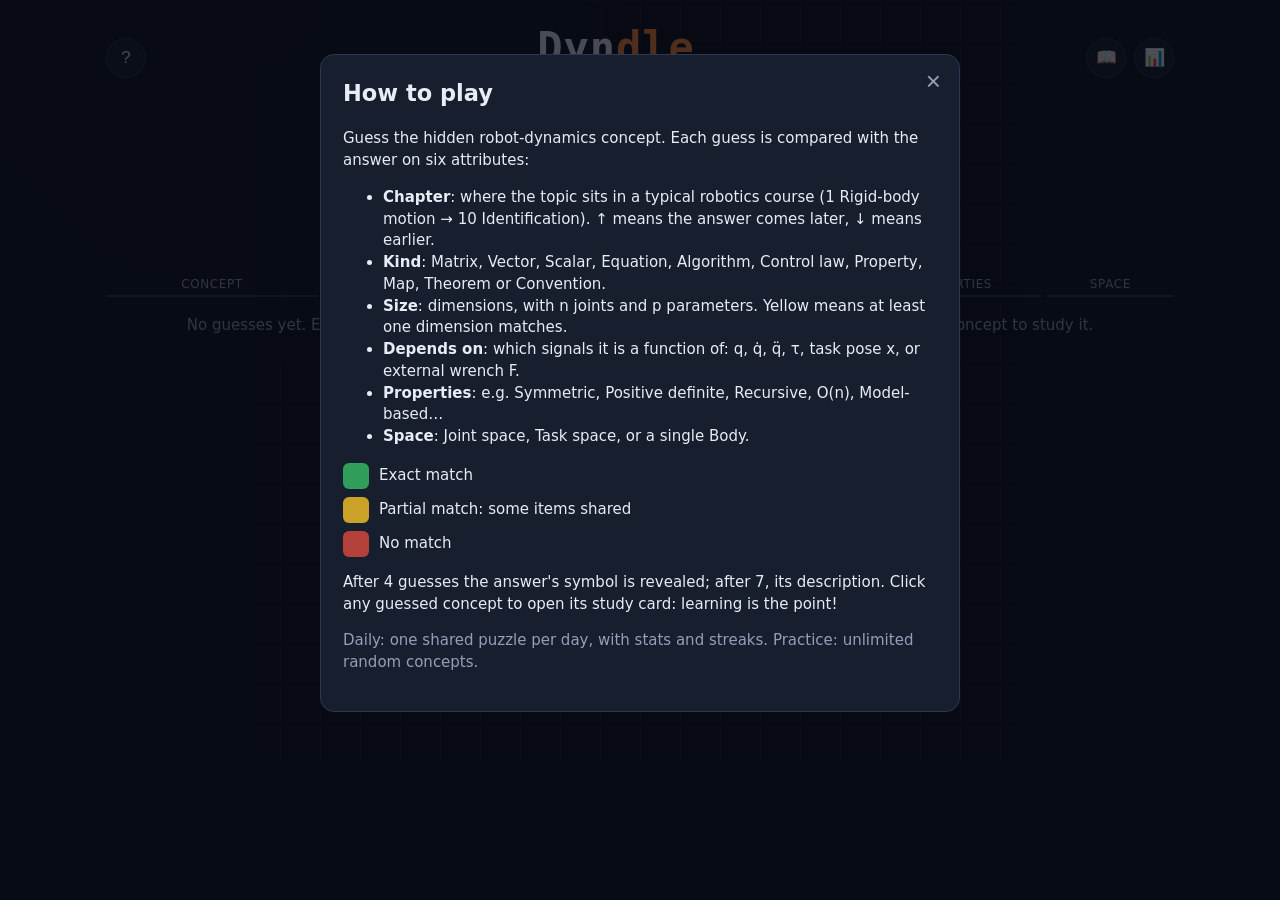
==== index.html @ 5da60e46 "Build Dyndle: daily robot-dynamics guessing game Static Wordle-style game with 64 robot-dynamics con" ====
<!doctype html>
<html lang="en">
<head>
  <meta charset="utf-8">
  <meta name="viewport" content="width=device-width, initial-scale=1">
  <title>Dyndle</title>
  <meta name="description" content="A daily guessing game for learning robot dynamics: guess the concept from its attributes.">
  <link rel="icon" href="data:image/svg+xml,<svg xmlns='http://www.w3.org/2000/svg' viewBox='0 0 100 100'><text y='.9em' font-size='90'>🦾</text></svg>">
  <link rel="stylesheet" href="vendor/katex/katex.min.css">
  <script defer src="vendor/katex/katex.min.js"></script>
  <link rel="stylesheet" href="style.css">
</head>
<body>
  <header class="top">
    <button class="icon-btn" id="btn-help" title="How to play" aria-label="How to play">?</button>
    <div class="brand">
      <h1>Dyn<span>dle</span></h1>
      <p class="tagline">Guess the robot-dynamics concept</p>
    </div>
    <div class="top-right">
      <button class="icon-btn" id="btn-study" title="Study all concepts" aria-label="Study all concepts">📖</button>
      <button class="icon-btn" id="btn-stats" title="Statistics" aria-label="Statistics">📊</button>
    </div>
  </header>

  <main>
    <nav class="modes" role="tablist">
      <button class="mode active" data-mode="daily" role="tab">Daily <span id="daily-no"></span></button>
      <button class="mode" data-mode="practice" role="tab">Practice ∞</button>
    </nav>

    <section class="input-area" id="input-area">
      <div class="search">
        <input id="guess-input" type="text" autocomplete="off" spellcheck="false"
               placeholder="Type a concept… e.g. mass matrix, RNEA, Jacobian" aria-label="Guess a concept">
        <ul id="suggestions" class="suggestions" role="listbox" hidden></ul>
      </div>
      <button id="btn-guess" class="primary">Guess</button>
    </section>

    <section class="hints" id="hints"></section>

    <div id="win-banner" class="win-banner" hidden></div>

    <section class="board-wrap">
      <div class="board" id="board">
        <div class="row head">
          <div>Concept</div><div>Chapter</div><div>Kind</div><div>Size</div>
          <div>Depends on</div><div>Properties</div><div>Space</div>
        </div>
      </div>
      <p class="empty" id="empty-msg">No guesses yet. Every concept you guess shows which attributes match the answer. Click a guessed concept to study it.</p>
    </section>
  </main>

  <footer>
    n = number of joints · p = number of dynamic parameters · b = number of base parameters
  </footer>

  <!-- Modal -->
  <div class="modal-back" id="modal" hidden>
    <div class="modal" role="dialog" aria-modal="true">
      <button class="close" id="modal-close" aria-label="Close">×</button>
      <div id="modal-body"></div>
    </div>
  </div>

  <div class="toast" id="toast" hidden></div>

  <script src="js/data.js"></script>
  <script src="js/game.js"></script>
</body>
</html>
---- style.css ----
:root {
  --bg: #0f1420;
  --panel: #171e2e;
  --panel-2: #1f2840;
  --line: #2c3854;
  --text: #e7ecf5;
  --muted: #94a0b8;
  --accent: #ff8a3d;
  --green: #2f9e5b;
  --yellow: #c9a227;
  --red: #b5413a;
  --radius: 10px;
  color-scheme: dark;
}
:root[data-theme="light"] {
  --bg: #f3f5f9; --panel: #ffffff; --panel-2: #eef1f7; --line: #d3d9e6;
  --text: #182033; --muted: #5d6880; color-scheme: light;
}
* { box-sizing: border-box; }
[hidden] { display: none !important; }
html, body { margin: 0; }
body {
  background: var(--bg);
  background-image: radial-gradient(circle at 20% 0%, rgba(255,138,61,.08), transparent 40%),
                    linear-gradient(var(--line) 1px, transparent 1px),
                    linear-gradient(90deg, var(--line) 1px, transparent 1px);
  background-size: auto, 40px 40px, 40px 40px;
  background-attachment: fixed;
  color: var(--text);
  font: 15px/1.45 system-ui, -apple-system, "Segoe UI", Roboto, sans-serif;
  min-height: 100vh;
}
body::before { content: ""; position: fixed; inset: 0; background: var(--bg); opacity: .88; z-index: -1; }

.top { display: flex; align-items: center; justify-content: space-between; max-width: 1100px; margin: 0 auto; padding: 18px 16px 6px; }
.brand { text-align: center; }
.brand h1 { margin: 0; font-size: 42px; letter-spacing: 1px; font-weight: 800; font-family: ui-monospace, "SF Mono", Menlo, Consolas, monospace; }
.brand h1 span { color: var(--accent); }
.tagline { margin: 0; color: var(--muted); font-size: 13px; }
.top-right { display: flex; gap: 8px; }
.icon-btn { width: 40px; height: 40px; border-radius: 50%; border: 1px solid var(--line); background: var(--panel); color: var(--text); font-size: 17px; cursor: pointer; }
.icon-btn:hover { border-color: var(--accent); }

main { max-width: 1100px; margin: 0 auto; padding: 0 16px 40px; }

.modes { display: flex; justify-content: center; gap: 6px; margin: 14px 0; }
.mode { border: 1px solid var(--line); background: var(--panel); color: var(--muted); padding: 7px 16px; border-radius: 999px; cursor: pointer; font-weight: 600; }
.mode.active { background: var(--accent); color: #1a1205; border-color: var(--accent); }

.input-area { display: flex; gap: 8px; max-width: 620px; margin: 0 auto; }
.search { position: relative; flex: 1; }
#guess-input { width: 100%; padding: 12px 14px; font-size: 16px; border-radius: var(--radius); border: 1px solid var(--line); background: var(--panel); color: var(--text); outline: none; }
#guess-input:focus { border-color: var(--accent); }
.primary { padding: 0 20px; border-radius: var(--radius); border: none; background: var(--accent); color: #1a1205; font-weight: 700; font-size: 15px; cursor: pointer; }
.primary:disabled { opacity: .5; cursor: default; }
.suggestions { position: absolute; z-index: 20; left: 0; right: 0; top: calc(100% + 4px); margin: 0; padding: 4px; list-style: none; background: var(--panel); border: 1px solid var(--line); border-radius: var(--radius); max-height: 300px; overflow-y: auto; box-shadow: 0 10px 30px rgba(0,0,0,.35); }
.suggestions li { padding: 8px 10px; border-radius: 6px; cursor: pointer; display: flex; justify-content: space-between; gap: 10px; }
.suggestions li .alias { color: var(--muted); font-size: 12px; white-space: nowrap; overflow: hidden; text-overflow: ellipsis; }
.suggestions li.sel, .suggestions li:hover { background: var(--panel-2); }

.hints { display: flex; flex-wrap: wrap; justify-content: center; gap: 8px; margin: 14px auto 0; max-width: 820px; }
.hint { background: var(--panel); border: 1px dashed var(--line); border-radius: var(--radius); padding: 8px 12px; color: var(--muted); font-size: 13px; }
.hint.open { border-style: solid; border-color: var(--accent); color: var(--text); }
.hint b { color: var(--accent); font-weight: 600; margin-right: 6px; }

.win-banner { margin: 16px auto 0; max-width: 820px; background: var(--panel); border: 1px solid var(--green); border-radius: var(--radius); padding: 16px; text-align: center; }
.win-banner h2 { margin: 0 0 4px; }
.win-banner .actions { display: flex; gap: 8px; justify-content: center; margin-top: 10px; flex-wrap: wrap; }
.win-banner button { padding: 8px 14px; border-radius: 8px; border: 1px solid var(--line); background: var(--panel-2); color: var(--text); cursor: pointer; font-weight: 600; }
.win-banner button.primary { background: var(--accent); color: #1a1205; border: none; }

.board-wrap { margin-top: 18px; overflow-x: auto; }
.board { min-width: 860px; display: flex; flex-direction: column; gap: 6px; }
.row { display: grid; grid-template-columns: 1.5fr 1fr .9fr .75fr 1fr 1.25fr .9fr; gap: 6px; }
.row.head div { color: var(--muted); font-size: 12px; text-transform: uppercase; letter-spacing: .6px; text-align: center; padding-bottom: 2px; border-bottom: 2px solid var(--line); }
.cell { min-height: 64px; border-radius: 8px; padding: 6px; display: flex; flex-direction: column; align-items: center; justify-content: center; text-align: center; font-size: 13px; font-weight: 600; color: #fff; text-shadow: 0 1px 1px rgba(0,0,0,.35); animation: flip .45s ease both; }
.cell small { font-weight: 500; opacity: .85; font-size: 11px; }
.cell.name { background: var(--panel-2); color: var(--text); text-shadow: none; cursor: pointer; border: 1px solid var(--line); }
.cell.name:hover { border-color: var(--accent); }
.cell.name .sym { font-size: 12px; color: var(--muted); font-weight: 400; margin-top: 2px; }
.cell.green { background: var(--green); }
.cell.yellow { background: var(--yellow); }
.cell.red { background: var(--red); }
.cell .arrow { font-size: 18px; line-height: 1; }
@keyframes flip { from { transform: rotateX(90deg); opacity: 0; } to { transform: none; opacity: 1; } }
.empty { text-align: center; color: var(--muted); margin-top: 18px; }

footer { text-align: center; color: var(--muted); font-size: 12px; padding: 0 16px 24px; }

.modal-back { position: fixed; inset: 0; background: rgba(5,8,15,.7); display: flex; align-items: flex-start; justify-content: center; padding: 6vh 16px; z-index: 50; overflow-y: auto; }
.modal { position: relative; background: var(--panel); border: 1px solid var(--line); border-radius: 14px; padding: 22px; width: 100%; max-width: 640px; }
.modal h2 { margin-top: 0; }
.modal .close { position: absolute; top: 10px; right: 12px; border: none; background: none; color: var(--muted); font-size: 26px; cursor: pointer; }
.legend { display: grid; gap: 8px; margin: 12px 0; }
.legend div { display: flex; align-items: center; gap: 10px; }
.sw { width: 26px; height: 26px; border-radius: 6px; flex: none; display: inline-flex; align-items: center; justify-content: center; color: #fff; font-weight: 700; }
.sw.green { background: var(--green); } .sw.yellow { background: var(--yellow); } .sw.red { background: var(--red); }

.card .chips { display: flex; flex-wrap: wrap; gap: 6px; margin: 10px 0; }
.chip { background: var(--panel-2); border: 1px solid var(--line); border-radius: 999px; padding: 3px 10px; font-size: 12px; }
.chip b { color: var(--muted); font-weight: 500; margin-right: 4px; }
.card .eq { background: var(--panel-2); border-radius: 8px; padding: 12px; overflow-x: auto; margin: 12px 0; text-align: center; }
.card .sym-big { font-size: 20px; margin: 6px 0; }

.study-filter { width: 100%; padding: 9px 12px; border-radius: 8px; border: 1px solid var(--line); background: var(--panel-2); color: var(--text); margin-bottom: 10px; }
.study-list h3 { font-size: 13px; text-transform: uppercase; letter-spacing: .6px; color: var(--accent); margin: 16px 0 6px; }
.study-list button { display: block; width: 100%; text-align: left; background: none; border: none; border-bottom: 1px solid var(--line); color: var(--text); padding: 7px 4px; cursor: pointer; font-size: 14px; }
.study-list button:hover { color: var(--accent); }
.study-list button span { color: var(--muted); font-size: 12px; margin-left: 6px; }

.stats-grid { display: grid; grid-template-columns: repeat(4, 1fr); gap: 8px; text-align: center; margin: 12px 0 18px; }
.stats-grid .n { font-size: 28px; font-weight: 800; }
.stats-grid .l { font-size: 11px; color: var(--muted); }
.dist { display: grid; gap: 4px; }
.dist .bar { display: flex; align-items: center; gap: 6px; font-size: 12px; }
.dist .bar span:first-child { width: 28px; text-align: right; color: var(--muted); }
.dist .bar div { background: var(--panel-2); padding: 2px 6px; border-radius: 4px; min-width: 22px; text-align: right; font-weight: 700; }
.dist .bar div.hl { background: var(--green); color: #fff; }

.toast { position: fixed; bottom: 24px; left: 50%; transform: translateX(-50%); background: var(--text); color: var(--bg); padding: 10px 16px; border-radius: 8px; font-weight: 600; z-index: 60; }

@media (max-width: 600px) {
  .brand h1 { font-size: 32px; }
  .stats-grid .n { font-size: 22px; }
}
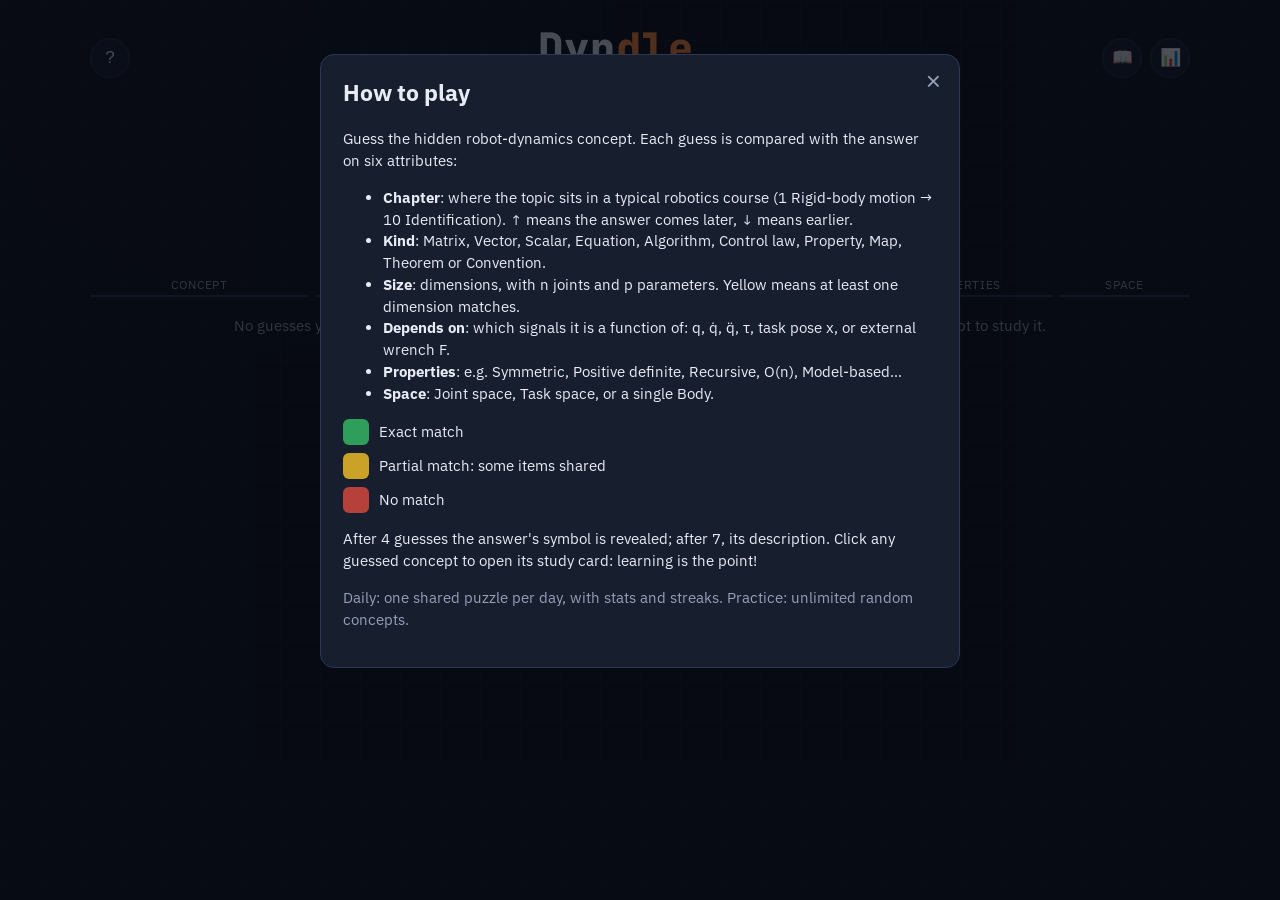
==== commit ab0759b4: "Make page work in sandboxed hosts and polish layout - Replace confirm()/prompt() with an in-page con" ====
--- a/index.html
+++ b/index.html
@@ -4,8 +4,11 @@
   <meta charset="utf-8">
   <meta name="viewport" content="width=device-width, initial-scale=1">
   <title>Dyndle</title>
+  <meta name="claude:viewport-fit-sides" content="cover">
   <meta name="description" content="A daily guessing game for learning robot dynamics: guess the concept from its attributes.">
   <link rel="icon" href="data:image/svg+xml,<svg xmlns='http://www.w3.org/2000/svg' viewBox='0 0 100 100'><text y='.9em' font-size='90'>🦾</text></svg>">
+  <link rel="preconnect" href="https://fonts.googleapis.com">
+  <link rel="stylesheet" href="https://fonts.googleapis.com/css2?family=IBM+Plex+Sans:wght@400;500;600;700&family=JetBrains+Mono:wght@700;800&display=swap">
   <link rel="stylesheet" href="vendor/katex/katex.min.css">
   <script defer src="vendor/katex/katex.min.js"></script>
   <link rel="stylesheet" href="style.css">
@@ -31,7 +34,7 @@
 
     <section class="input-area" id="input-area">
       <div class="search">
-        <input id="guess-input" type="text" autocomplete="off" spellcheck="false"
+        <input id="guess-input" name="guess" type="text" autocomplete="off" spellcheck="false"
                placeholder="Type a concept… e.g. mass matrix, RNEA, Jacobian" aria-label="Guess a concept">
         <ul id="suggestions" class="suggestions" role="listbox" hidden></ul>
       </div>
--- a/style.css
+++ b/style.css
@@ -1,4 +1,8 @@
+/* Layout: blueprint-grid workbench; one centred column, the guess board is the hero. Deliberately dark-only. */
 :root {
+  --font-display: "JetBrains Mono", ui-monospace, "SF Mono", Menlo, Consolas, monospace;
+  --font-body: "IBM Plex Sans", system-ui, -apple-system, "Segoe UI", Roboto, sans-serif;
+  --on-accent: #1a1205;
   --bg: #0f1420;
   --panel: #171e2e;
   --panel-2: #1f2840;
@@ -12,10 +16,6 @@
   --radius: 10px;
   color-scheme: dark;
 }
-:root[data-theme="light"] {
-  --bg: #f3f5f9; --panel: #ffffff; --panel-2: #eef1f7; --line: #d3d9e6;
-  --text: #182033; --muted: #5d6880; color-scheme: light;
-}
 * { box-sizing: border-box; }
 [hidden] { display: none !important; }
 html, body { margin: 0; }
@@ -27,31 +27,33 @@
   background-size: auto, 40px 40px, 40px 40px;
   background-attachment: fixed;
   color: var(--text);
-  font: 15px/1.45 system-ui, -apple-system, "Segoe UI", Roboto, sans-serif;
+  font: 15px/1.45 var(--font-body);
+  padding-left: max(16px, env(safe-area-inset-left, 0px));
+  padding-right: max(16px, env(safe-area-inset-right, 0px));
   min-height: 100vh;
 }
 body::before { content: ""; position: fixed; inset: 0; background: var(--bg); opacity: .88; z-index: -1; }
 
-.top { display: flex; align-items: center; justify-content: space-between; max-width: 1100px; margin: 0 auto; padding: 18px 16px 6px; }
+.top { display: flex; align-items: center; justify-content: space-between; max-width: 1100px; margin: 0 auto; padding-block: 18px 6px; }
 .brand { text-align: center; }
-.brand h1 { margin: 0; font-size: 42px; letter-spacing: 1px; font-weight: 800; font-family: ui-monospace, "SF Mono", Menlo, Consolas, monospace; }
+.brand h1 { margin: 0; text-wrap: balance; font-size: 42px; letter-spacing: 1px; font-weight: 800; font-family: var(--font-display); }
 .brand h1 span { color: var(--accent); }
 .tagline { margin: 0; color: var(--muted); font-size: 13px; }
 .top-right { display: flex; gap: 8px; }
 .icon-btn { width: 40px; height: 40px; border-radius: 50%; border: 1px solid var(--line); background: var(--panel); color: var(--text); font-size: 17px; cursor: pointer; }
 .icon-btn:hover { border-color: var(--accent); }
 
-main { max-width: 1100px; margin: 0 auto; padding: 0 16px 40px; }
+main { max-width: 1100px; margin: 0 auto; padding-block: 0 40px; }
 
 .modes { display: flex; justify-content: center; gap: 6px; margin: 14px 0; }
 .mode { border: 1px solid var(--line); background: var(--panel); color: var(--muted); padding: 7px 16px; border-radius: 999px; cursor: pointer; font-weight: 600; }
-.mode.active { background: var(--accent); color: #1a1205; border-color: var(--accent); }
+.mode.active { background: var(--accent); color: var(--on-accent); border-color: var(--accent); }
 
 .input-area { display: flex; gap: 8px; max-width: 620px; margin: 0 auto; }
 .search { position: relative; flex: 1; }
 #guess-input { width: 100%; padding: 12px 14px; font-size: 16px; border-radius: var(--radius); border: 1px solid var(--line); background: var(--panel); color: var(--text); outline: none; }
 #guess-input:focus { border-color: var(--accent); }
-.primary { padding: 0 20px; border-radius: var(--radius); border: none; background: var(--accent); color: #1a1205; font-weight: 700; font-size: 15px; cursor: pointer; }
+.primary { padding: 0 20px; border-radius: var(--radius); border: none; background: var(--accent); color: var(--on-accent); font-weight: 700; font-size: 15px; cursor: pointer; }
 .primary:disabled { opacity: .5; cursor: default; }
 .suggestions { position: absolute; z-index: 20; left: 0; right: 0; top: calc(100% + 4px); margin: 0; padding: 4px; list-style: none; background: var(--panel); border: 1px solid var(--line); border-radius: var(--radius); max-height: 300px; overflow-y: auto; box-shadow: 0 10px 30px rgba(0,0,0,.35); }
 .suggestions li { padding: 8px 10px; border-radius: 6px; cursor: pointer; display: flex; justify-content: space-between; gap: 10px; }
@@ -67,7 +69,7 @@
 .win-banner h2 { margin: 0 0 4px; }
 .win-banner .actions { display: flex; gap: 8px; justify-content: center; margin-top: 10px; flex-wrap: wrap; }
 .win-banner button { padding: 8px 14px; border-radius: 8px; border: 1px solid var(--line); background: var(--panel-2); color: var(--text); cursor: pointer; font-weight: 600; }
-.win-banner button.primary { background: var(--accent); color: #1a1205; border: none; }
+.win-banner button.primary { background: var(--accent); color: var(--on-accent); border: none; }
 
 .board-wrap { margin-top: 18px; overflow-x: auto; }
 .board { min-width: 860px; display: flex; flex-direction: column; gap: 6px; }
@@ -85,7 +87,7 @@
 @keyframes flip { from { transform: rotateX(90deg); opacity: 0; } to { transform: none; opacity: 1; } }
 .empty { text-align: center; color: var(--muted); margin-top: 18px; }
 
-footer { text-align: center; color: var(--muted); font-size: 12px; padding: 0 16px 24px; }
+footer { text-align: center; color: var(--muted); font-size: 12px; padding-block: 0 24px; }
 
 .modal-back { position: fixed; inset: 0; background: rgba(5,8,15,.7); display: flex; align-items: flex-start; justify-content: center; padding: 6vh 16px; z-index: 50; overflow-y: auto; }
 .modal { position: relative; background: var(--panel); border: 1px solid var(--line); border-radius: 14px; padding: 22px; width: 100%; max-width: 640px; }
@@ -117,9 +119,15 @@
 .dist .bar div { background: var(--panel-2); padding: 2px 6px; border-radius: 4px; min-width: 22px; text-align: right; font-weight: 700; }
 .dist .bar div.hl { background: var(--green); color: #fff; }
 
-.toast { position: fixed; bottom: 24px; left: 50%; transform: translateX(-50%); background: var(--text); color: var(--bg); padding: 10px 16px; border-radius: 8px; font-weight: 600; z-index: 60; }
+.toast { position: fixed; bottom: calc(24px + env(safe-area-inset-bottom, 0px)); left: 50%; transform: translateX(-50%); background: var(--text); color: var(--bg); padding: 10px 16px; border-radius: 8px; font-weight: 600; z-index: 60; }
 
 @media (max-width: 600px) {
   .brand h1 { font-size: 32px; }
   .stats-grid .n { font-size: 22px; }
 }
+
+button:focus-visible, input:focus-visible, .cell.name:focus-visible { outline: 2px solid var(--accent); outline-offset: 2px; }
+.hint.confirm { border-style: solid; border-color: var(--red); color: var(--text); }
+.share-box { width: 100%; min-height: 140px; margin-top: 8px; padding: 10px; border-radius: 8px; border: 1px solid var(--line); background: var(--panel-2); color: var(--text); font: 13px/1.4 var(--font-display); }
+.cell, .board { font-variant-numeric: tabular-nums; }
+@media (prefers-reduced-motion: reduce) { .cell { animation: none !important; } }
